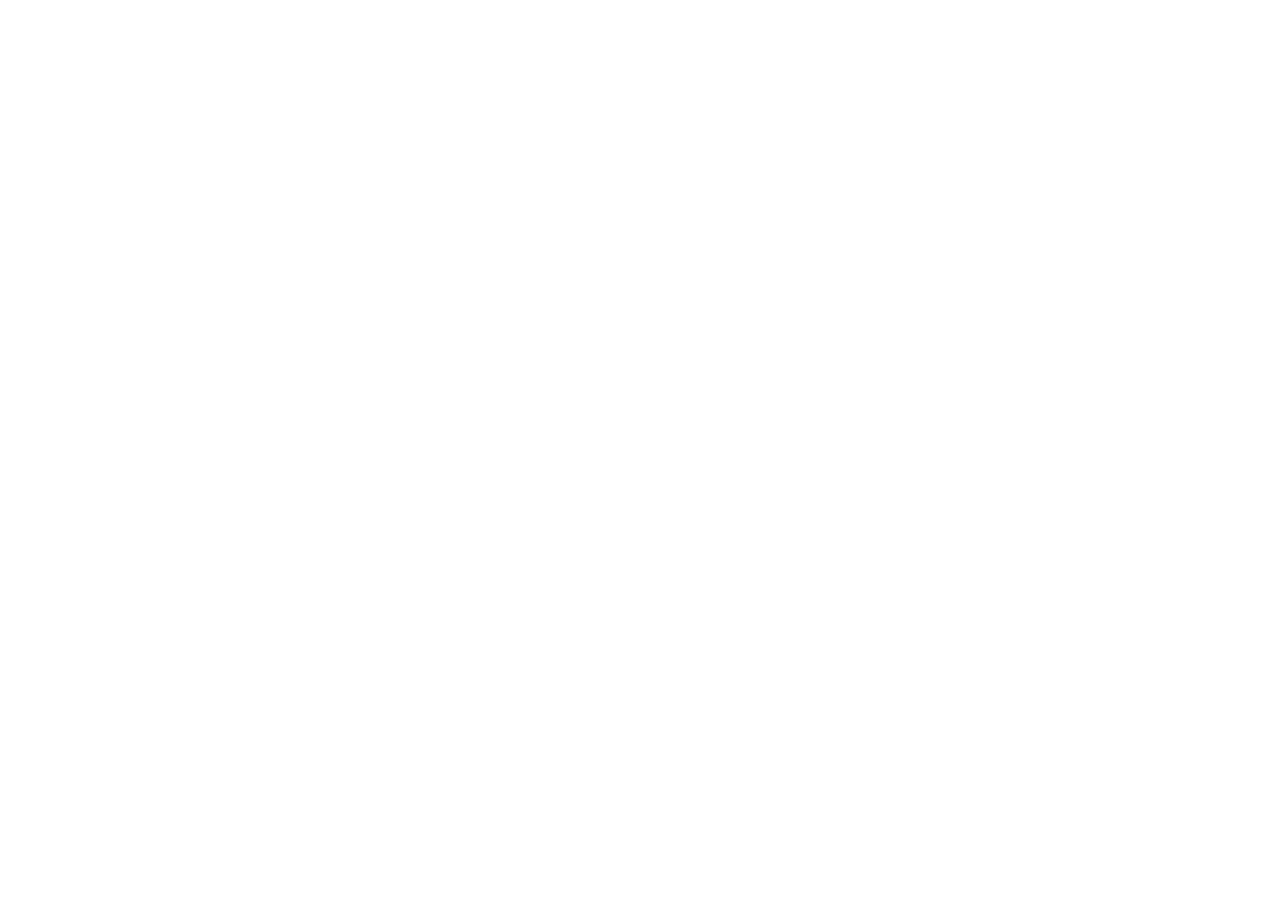
==== index.html @ 53dd02bb "Switched to Angular UI Routing" ====
<!doctype html>
<html lang="en" ng-app="app">
<head>
    <meta charset="utf-8">
    <title>Yandex.SHRI</title>
    <link rel="stylesheet" href="css/bootstrap.min.css">
    <link rel="stylesheet" href="css/app.css">    
</head>
<body>
    
    <div class="ng-cloak" ng-controller="MainCtrl">

        <div class="navbar navbar-inverse navbar-fixed-top">
            <div class="navbar-inner">
                <div class="container">
                    <div class="pull-right label">Current route: <span ng-bind="$routeSegment.name"></span></div>
                    <a class="brand" href="http://angular-route-segment.com">Яндекс ШРИ</a>
                    <ul class="nav">
                        <li><a href="#about">О школе</a></li>
                        <li><a href="#students">Студенты</a></li>
                        <li><a href="#students">Лекции</a></li>
                    </ul>
                </div>
            </div>
        </div>
    
        <div class="container" id="content">
            <div class="row anim" app-view-segment="0"></div>
        </div>

        <div id=loading class=alert ng-show="loader.show">Loading...</div>
    
    </div>


    <script src="assets/js/angular.js"></script>
    <script src="assets/js/angular-route.js"></script>
    <script src="assets/js/angular-animate.js"></script>
    <script src="assets/js/angular-resource.js"></script>
    <script src="assets/js/angular-route-segment.js"></script>
    <script src="js/app.js"></script>
   
</body>
</html>
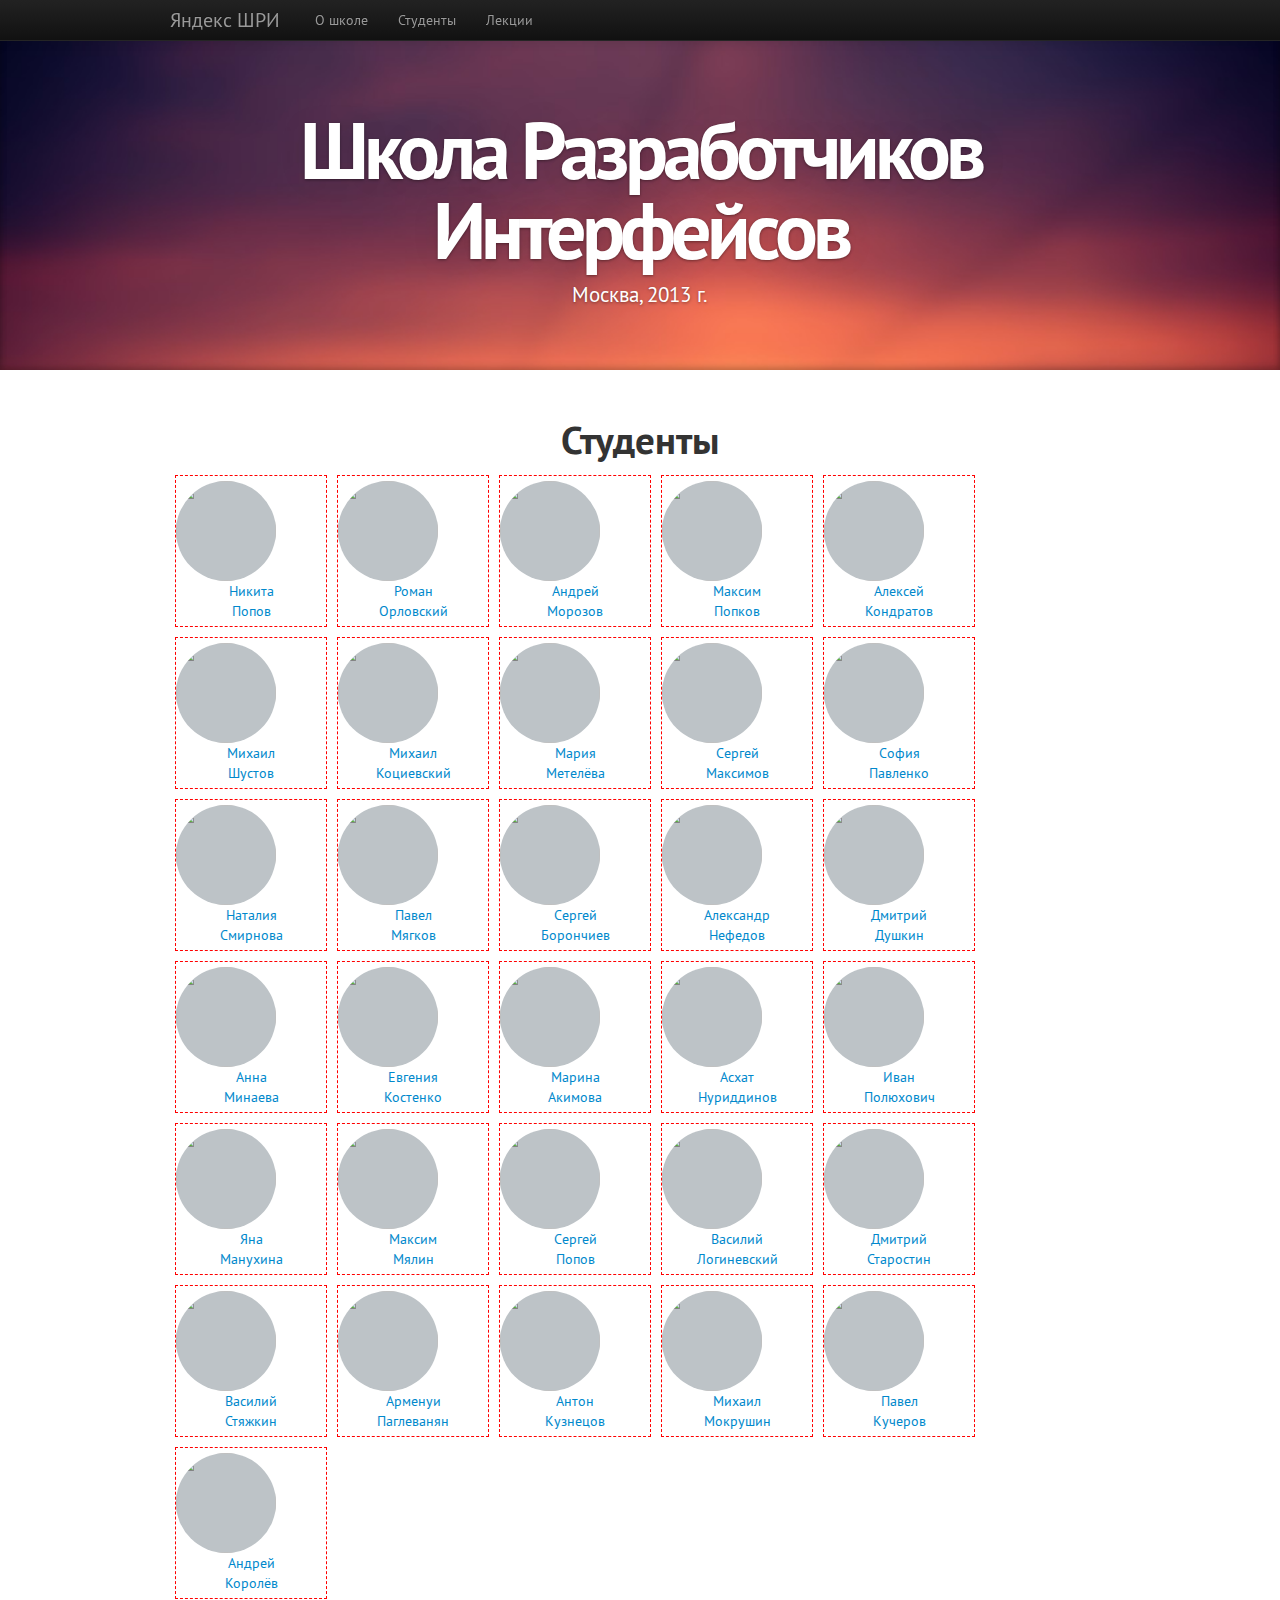
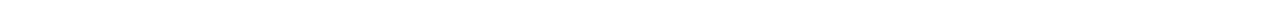
==== commit b3d38a0c: "Popver works! Just put jQuery lib before Angular" ====
--- a/index.html
+++ b/index.html
@@ -4,41 +4,72 @@
     <meta charset="utf-8">
     <title>Yandex.SHRI</title>
     <link rel="stylesheet" href="css/bootstrap.min.css">
-    <link rel="stylesheet" href="css/app.css">    
+    <link rel="stylesheet" href="css/styles.css">
 </head>
 <body>
-    
-    <div class="ng-cloak" ng-controller="MainCtrl">
 
-        <div class="navbar navbar-inverse navbar-fixed-top">
-            <div class="navbar-inner">
-                <div class="container">
-                    <div class="pull-right label">Current route: <span ng-bind="$routeSegment.name"></span></div>
-                    <a class="brand" href="http://angular-route-segment.com">Яндекс ШРИ</a>
-                    <ul class="nav">
-                        <li><a href="#about">О школе</a></li>
-                        <li><a href="#students">Студенты</a></li>
-                        <li><a href="#students">Лекции</a></li>
-                    </ul>
-                </div>
+<div class="ng-cloak" ng-controller="MainCtrl">
+
+    <div class="navbar navbar-inverse navbar-fixed-top">
+        <div class="navbar-inner">
+            <div class="container">
+                <a class="brand" href="http://yandex.ru">Яндекс ШРИ</a>
+                <ul class="nav">
+                    <li><a href="#about">О школе</a></li>
+                    <li><a href="#students">Студенты</a></li>
+                    <li><a href="#students">Лекции</a></li>
+                </ul>
             </div>
         </div>
-    
-        <div class="container" id="content">
-            <div class="row anim" app-view-segment="0"></div>
-        </div>
-
-        <div id=loading class=alert ng-show="loader.show">Loading...</div>
-    
     </div>
 
+    <header class="jumbotron subhead parallax">
+        <div class="container">
+            <h1>Школа Разработчиков Интерфейсов</h1>
 
-    <script src="assets/js/angular.js"></script>
-    <script src="assets/js/angular-route.js"></script>
-    <script src="assets/js/angular-animate.js"></script>
-    <script src="assets/js/angular-resource.js"></script>
-    <script src="assets/js/angular-route-segment.js"></script>
-    <script src="js/app.js"></script>
-   
+            <p class="lead">Москва, 2013 г.</p>
+        </div>
+    </header>
+
+
+    <h1>Студенты</h1>
+
+    <div class="container">
+        <person ng-repeat="person in students"></person>
+    </div>
+    <!--</div>-->
+
+    <!--<persons content="students" app-view-segment="0">-->
+    <!--<div ng-controller="StudentList">-->
+
+    <!--</div>-->
+    <!--</persons>-->
+
+    <!--<div class="container" id="content">-->
+    <!--<div class="row anim" app-view-segment="0"></div>-->
+    <!--</div>-->
+
+    <!--Описание тут-->
+
+    <div id=loading class=alert ng-show="loader.show">Loading...</div>
+
+</div>
+
+<!--jQuery перед Angular! Иначе не будет работать popover-->
+<script src="assets/js/jquery-2.0.3.min.js"></script>
+<script src="assets/js/angular.js"></script>
+<script src="assets/js/bootstrap.min.js"></script>
+
+<script src="assets/js/angular-route.js"></script>
+<script src="assets/js/angular-animate.js"></script>
+<script src="assets/js/angular-resource.js"></script>
+<script src="assets/js/angular-route-segment.js"></script>
+
+<script src="assets/js/angular-strap.js"></script>
+<script src="js/components.js"></script>
+<script src="js/parallax.js"></script>
+
+<script src="js/app.js"></script>
+
 </body>
 </html>
--- a/css/styles.css
+++ b/css/styles.css
@@ -0,0 +1,289 @@
+@font-face {
+    font-family: 'Web Symbols';
+    src: url('../assets/fonts/websymbolsligaregular.eot');
+    src: url('../assets/fonts/websymbolsligaregular.eot?#iefix') format('embedded-opentype'), url('../assets/fonts/websymbolsligaregular.woff') format('woff'), url('../assets/fonts/websymbolsligaregular.ttf') format('truetype'), url('../assets/fonts/websymbolsligaregular.svg#websymbols') format('svg');
+    font-weight: normal;
+    font-style: normal;
+}
+
+@font-face {
+    font-family: 'PT Sans';
+    src: url('../assets/fonts/PTS75F-webfont.eot');
+    src: url('../assets/fonts/PTS75F-webfont.eot?#iefix') format('embedded-opentype'), url('../assets/fonts/PTS75F-webfont.woff') format('woff'), url('../assets/fonts/PTS75F-webfont.ttf') format('truetype'), url('../assets/fonts/PTS75F-webfont.svg#pt_sansbold') format('svg');
+    font-weight: 700;
+    font-style: normal;
+
+}
+
+@font-face {
+    font-family: 'PT Sans';
+    src: url('../assets/fonts/PTS55F-webfont.eot');
+    src: url('../assets/fonts/PTS55F-webfont.eot?#iefix') format('embedded-opentype'), url('../assets/fonts/PTS55F-webfont.woff') format('woff'), url('../assets/fonts/PTS55F-webfont.ttf') format('truetype'), url('../assets/fonts/PTS55F-webfont.svg#pt_sansregular') format('svg');
+    font-weight: 300;
+    font-style: normal;
+
+}
+
+@font-face {
+    font-family: 'PT Sans Narrow';
+    src: url('../assets/fonts/PTN77F-webfont.eot');
+    src: url('../assets/fonts/PTN77F-webfont.eot?#iefix') format('embedded-opentype'), url('../assets/fonts/PTN77F-webfont.woff') format('woff'), url('../assets/fonts/PTN77F-webfont.ttf') format('truetype'), url('../assets/fonts/PTN77F-webfont.svg#pt_sans_narrowbold') format('svg');
+    font-weight: 300;
+    font-style: normal;
+
+}
+
+@font-face {
+    font-family: 'PT Sans Narrow';
+    src: url('../assets/fonts/PTN57F-webfont.eot');
+    src: url('../assets/fonts/PTN57F-webfont.eot?#iefix') format('embedded-opentype'), url('../assets/fonts/PTN57F-webfont.woff') format('woff'), url('../assets/fonts/PTN57F-webfont.ttf') format('truetype'), url('../assets/fonts/PTN57F-webfont.svg#pt_sans_narrowregular') format('svg');
+    font-weight: 700;
+    font-style: normal;
+
+}
+
+body {
+    text-rendering: optimizeLegibility;
+    -webkit-font-smoothing: antialiased;
+    font-family: 'PT Sans';
+}
+
+h1 {
+    text-align: center;
+    margin-top: 50px;
+}
+
+li {
+    display: block;
+}
+
+.row {
+    text-align: center;
+    border: 1px dashed lawngreen;
+}
+
+.col {
+    display: inline-block;
+}
+
+/* Кружочек */
+.student-small .profile-picture {
+    width: 100px;
+    height: 100px;
+    border-radius: 500px;
+    overflow: hidden;
+    background-color: #bdc3c7;
+
+}
+
+ul {
+    list-style: none;
+}
+
+.student-small {
+    border: 1px dashed red;
+    width: 150px;
+    height: 150px;
+    margin: 5px;
+    display: inline-block;
+}
+
+.student-small .profile-picture {
+    margin-left: auto;
+    margin-right: auto;
+    margin-top: 5px;
+}
+
+.student-small .profile-picture:before {
+    display: none;
+    font-family: 'Web Symbols';
+    content: 'user';
+    color: white;
+    font-size: 90px;
+    padding-left: 10px;
+    /*display: block;*/
+    /*position: absolute;*/
+    /*z-index: -999;*/
+    /*float: left;*/
+}
+
+.student-small .name {
+    text-align: center;
+}
+
+/*.jumbotron {*/
+    /*background: url("../img/bg2.jpg") center -50px no-repeat;*/
+    /*background-attachment: fixed;*/
+    /*background-color: #3498db;*/
+    /*background-size: cover;*/
+    /*min-height: 600px;*/
+/*}*/
+
+/*.jumbotron h1 {*/
+    /*padding-top: 50px;*/
+    /*font-size: 2em;*/
+    /*color: white;*/
+    /*font-family: 'PT Sans', sans-serif;*/
+    /*font-weight: 300;*/
+    /*text-shadow: 0px 0px 5px rgba(0, 0, 0, 0.3);*/
+    /*text-align: center;*/
+/*}*/
+
+.jumbotron img {
+    height: 40px;
+}
+
+.navigation {
+    /*position:fixed;*/
+    padding: 20px;
+    float: right;
+}
+
+.navigation ul {
+    list-style: none;
+}
+
+.navigation a {
+    font-size: 1.2em;
+    font-family: 'PT Sans', sans-serif;
+    font-weight: 300;
+    margin-left: 40px;
+    margin-top: 20px;
+    /*border-bottom: 1px dashed #428bca;*/
+    display: inline;
+    color: white;
+}
+
+.navigation a:hover {
+    text-decoration: none;
+}
+
+.navigation li {
+    display: inline-block;
+}
+
+header {
+    /*width: 100%;*/
+    /*height: 60px;*/
+    /*position: fixed;*/
+
+    /*background: url("../img/bg2_frost.jpg") center -50px no-repeat;*/
+    /*background-size: cover;*/
+    /*background-color: black;*/
+    /*background-attachment: fixed;*/
+}
+
+.logo img {
+    height: 24px;
+    margin-top: 5px;
+}
+
+/*header:before
+{
+
+    position: fixed;
+
+    width: 100%;
+    height: 60px;
+
+    -webkit-filter: blur(20px);
+    -moz-filter: blur(20px);
+    -o-filter: blur(20px);
+    -ms-filter: blur(20px);
+    filter: blur(20px);
+    opacity: 0.4;
+
+}*/
+
+header .logo {
+    float: left;
+    height: 35px;
+    width: 80px;
+    /*background: url('../img/yandex.gif') top left no-repeat;*/
+    background-size: 65px;
+    overflow: hidden;
+    padding: 0;
+    margin: 14px 0 0 0;
+}
+
+header h2 {
+    font-family: 'PT Sans Narrow', sans-serif;
+    color: white;
+    font-weight: 300;
+    font-size: 25px;
+    display: inline-block;
+    padding-left: 15px;
+    border-left: 1px solid #cacaca;
+    float: left;
+}
+
+/*СТУДЕНТЫ - МОРКОВНЫЙ ФОН*/
+.students {
+    background-color: #ecf0f1;
+}
+
+.student {
+    width: 200px;
+    height: 200px;
+    overflow: hidden;
+    padding: 30px;
+    border: 1px solid #7f8c8d;
+    min-height: 460px;
+    font-family: 'PT Sans', sans-serif;
+    font-weight: 300;
+    font-size: 1.2em;
+}
+
+.student .name {
+    text-align: left;
+    font-family: 'PT Sans Narrow', sans-serif;
+    color: #e74c3c;
+    font-weight: 300;
+    font-size: 1em;
+}
+
+.student .profile-picture {
+    float: left;
+    width: 400px;
+    height: 400px;
+    border: 1px solid #7f8c8d;
+    margin-right: 30px;
+    overflow: hidden;
+}
+
+.links {
+    margin-top: 20px;
+}
+
+.links a {
+    font-family: 'Web Symbols';
+    font-size: 16px;
+    color: #7f8c8d;
+}
+
+.links a:hover {
+    text-decoration: none;
+    color: #e74c3c;
+}
+
+.jumbotron {
+    overflow: hidden;
+    position: relative;
+    padding: 60px 0 40px;
+    color: #fff;
+    text-align: center;
+    text-shadow: 0 1px 3px rgba(0, 0, 0, 0.4), 0 0 30px rgba(0, 0, 0, 0.075);
+    background: #f7f7f7 url("../img/background.jpg");
+    background-size: cover;
+    background-position: 50% -200px;
+    -webkit-box-shadow: inset 0 3px 7px rgba(0, 0, 0, 0.2), inset 0 -3px 7px rgba(0, 0, 0, 0.2);
+    -moz-box-shadow: inset 0 3px 7px rgba(0, 0, 0, 0.2), inset 0 -3px 7px rgba(0, 0, 0, 0.2);
+    box-shadow: inset 0 3px 7px rgba(0, 0, 0, 0.2), inset 0 -3px 7px rgba(0, 0, 0, 0.2);
+}
+
+.jumbotron h1 {
+    font-size: 80px;
+    font-weight: bold;
+    letter-spacing: -5px;
+    line-height: 1;
+}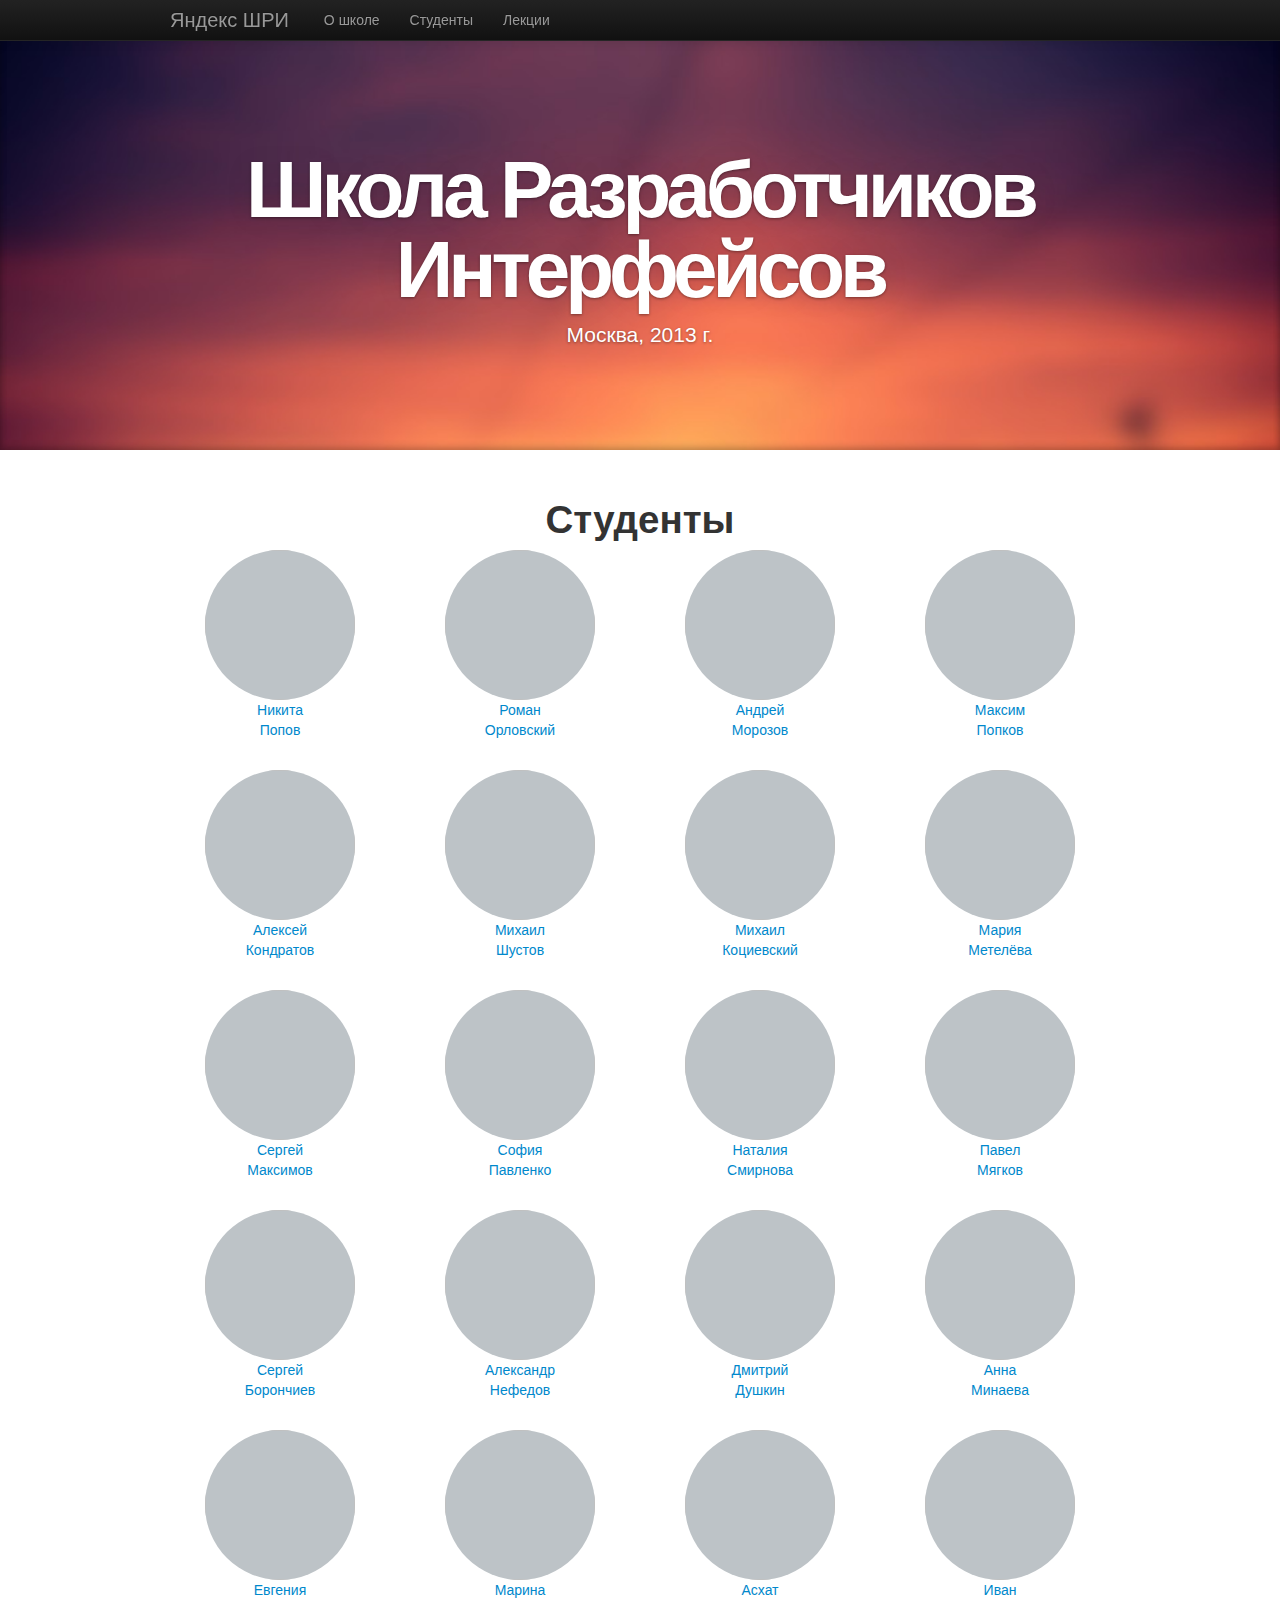
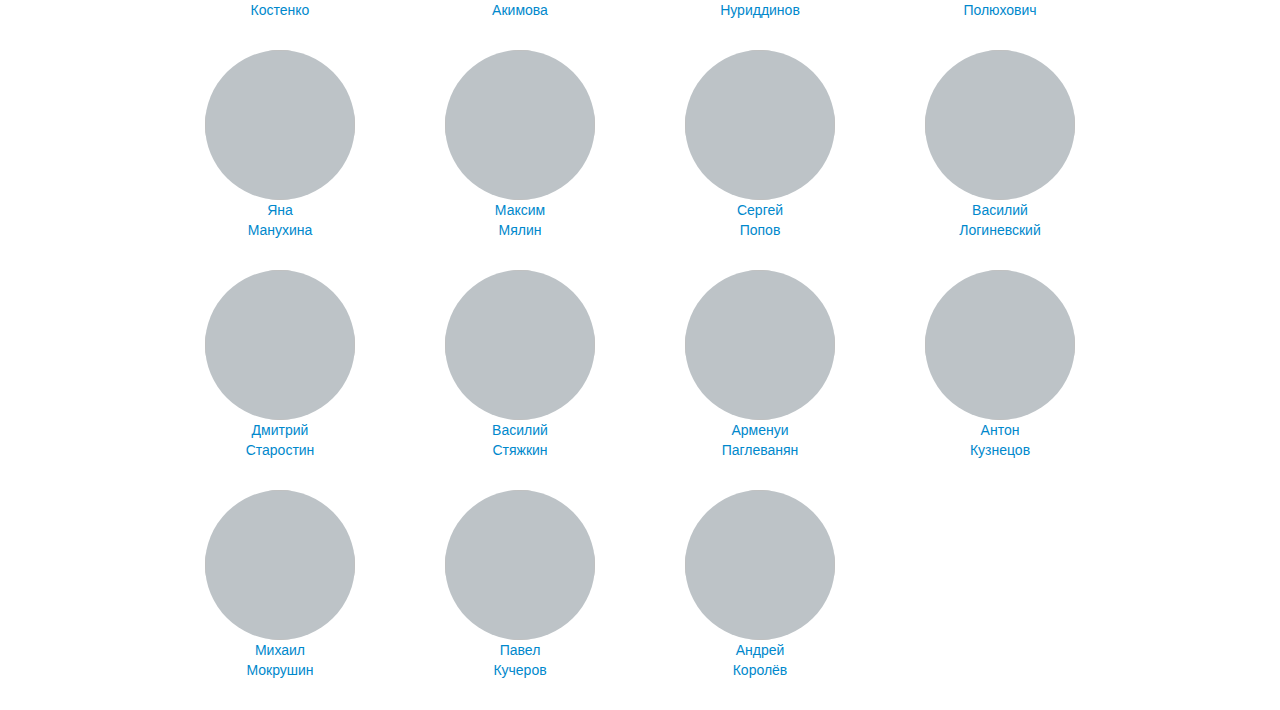
==== commit 7903af09: "Modal window with person details layout" ====
--- a/index.html
+++ b/index.html
@@ -35,8 +35,12 @@
     <h1>Студенты</h1>
 
     <div class="container">
-        <person ng-repeat="person in students"></person>
+        <div class="row">
+            <person ng-repeat="person in students"></person>
+        </div>
     </div>
+
+
     <!--</div>-->
 
     <!--<persons content="students" app-view-segment="0">-->
@@ -66,10 +70,10 @@
 <script src="assets/js/angular-route-segment.js"></script>
 
 <script src="assets/js/angular-strap.js"></script>
-<script src="js/components.js"></script>
 <script src="js/parallax.js"></script>
 
 <script src="js/app.js"></script>
+<script src="js/components.js"></script>
 
 </body>
 </html>
--- a/css/styles.css
+++ b/css/styles.css
@@ -7,6 +7,14 @@
 }
 
 @font-face {
+    font-family: 'MuseoSansCyrl-500';
+    src: url('../assets/fonts/28B539_0_0.eot');
+    src: url('../assets/fonts/28B539_0_0.eot?#iefix') format('embedded-opentype'), url('../assets/fonts/28B539_0_0.woff') format('woff'), url('../assets/fonts/28B539_0_0.ttf') format('truetype');
+    font-weight: normal;
+    font-style: normal;
+}
+
+@font-face {
     font-family: 'PT Sans';
     src: url('../assets/fonts/PTS75F-webfont.eot');
     src: url('../assets/fonts/PTS75F-webfont.eot?#iefix') format('embedded-opentype'), url('../assets/fonts/PTS75F-webfont.woff') format('woff'), url('../assets/fonts/PTS75F-webfont.ttf') format('truetype'), url('../assets/fonts/PTS75F-webfont.svg#pt_sansbold') format('svg');
@@ -45,7 +53,7 @@
 body {
     text-rendering: optimizeLegibility;
     -webkit-font-smoothing: antialiased;
-    font-family: 'PT Sans';
+    /*font-family: 'PT Sans';*/
 }
 
 h1 {
@@ -57,41 +65,14 @@
     display: block;
 }
 
-.row {
-    text-align: center;
-    border: 1px dashed lawngreen;
-}
-
-.col {
-    display: inline-block;
-}
-
 /* Кружочек */
 .student-small .profile-picture {
-    width: 100px;
-    height: 100px;
+    width: 150px;
+    height: 150px;
+    /*max-width: 200px;*/
     border-radius: 500px;
     overflow: hidden;
     background-color: #bdc3c7;
-
-}
-
-ul {
-    list-style: none;
-}
-
-.student-small {
-    border: 1px dashed red;
-    width: 150px;
-    height: 150px;
-    margin: 5px;
-    display: inline-block;
-}
-
-.student-small .profile-picture {
-    margin-left: auto;
-    margin-right: auto;
-    margin-top: 5px;
 }
 
 .student-small .profile-picture:before {
@@ -101,40 +82,21 @@
     color: white;
     font-size: 90px;
     padding-left: 10px;
-    /*display: block;*/
-    /*position: absolute;*/
-    /*z-index: -999;*/
-    /*float: left;*/
 }
 
 .student-small .name {
     text-align: center;
 }
 
-/*.jumbotron {*/
-    /*background: url("../img/bg2.jpg") center -50px no-repeat;*/
-    /*background-attachment: fixed;*/
-    /*background-color: #3498db;*/
-    /*background-size: cover;*/
-    /*min-height: 600px;*/
-/*}*/
-
-/*.jumbotron h1 {*/
-    /*padding-top: 50px;*/
-    /*font-size: 2em;*/
-    /*color: white;*/
-    /*font-family: 'PT Sans', sans-serif;*/
-    /*font-weight: 300;*/
-    /*text-shadow: 0px 0px 5px rgba(0, 0, 0, 0.3);*/
-    /*text-align: center;*/
-/*}*/
+.student-small {
+    margin-bottom: 30px;
+}
 
 .jumbotron img {
     height: 40px;
 }
 
 .navigation {
-    /*position:fixed;*/
     padding: 20px;
     float: right;
 }
@@ -169,8 +131,13 @@
 
     /*background: url("../img/bg2_frost.jpg") center -50px no-repeat;*/
     /*background-size: cover;*/
-    /*background-color: black;*/
+    /*background-color: rgba(0,0,0,.2);*/
     /*background-attachment: fixed;*/
+}
+
+.navbar-inverse .navbar-inner {
+    background-color: rgba(0, 0, 0, .2);
+
 }
 
 .logo img {
@@ -223,23 +190,19 @@
 }
 
 .student {
-    width: 200px;
-    height: 200px;
-    overflow: hidden;
-    padding: 30px;
-    border: 1px solid #7f8c8d;
+    /*width: 200px;*/
+    /*height: 200px;*/
+    /*overflow: hidden;*/
+    /*padding: 30px;*/
+    /*border: 1px solid #7f8c8d;*/
     min-height: 460px;
-    font-family: 'PT Sans', sans-serif;
+    /*font-family: 'PT Sans', sans-serif;*/
     font-weight: 300;
     font-size: 1.2em;
 }
 
-.student .name {
-    text-align: left;
-    font-family: 'PT Sans Narrow', sans-serif;
-    color: #e74c3c;
-    font-weight: 300;
-    font-size: 1em;
+.popover {
+    max-width: 960px !important;
 }
 
 .student .profile-picture {
@@ -251,25 +214,33 @@
     overflow: hidden;
 }
 
-.links {
-    margin-top: 20px;
-}
-
-.links a {
+
+.icon {
     font-family: 'Web Symbols';
-    font-size: 16px;
-    color: #7f8c8d;
-}
-
-.links a:hover {
+    font-size: 12px;
+    color: #333;
+}
+
+.link a:hover {
     text-decoration: none;
     color: #e74c3c;
 }
+
+.link a{
+    font-size: 12px;
+    float:left;
+}
+
+.link .icon
+{
+    float: left;
+}
+
 
 .jumbotron {
     overflow: hidden;
     position: relative;
-    padding: 60px 0 40px;
+    padding: 100px 0 80px;
     color: #fff;
     text-align: center;
     text-shadow: 0 1px 3px rgba(0, 0, 0, 0.4), 0 0 30px rgba(0, 0, 0, 0.075);
@@ -286,4 +257,67 @@
     font-weight: bold;
     letter-spacing: -5px;
     line-height: 1;
+}
+
+.student-small a {
+    /*display:block;*/
+    /*margin-left: auto;*/
+    /*margin-right: auto;*/
+}
+
+.modal {
+    width: 960px;
+    margin-left: 0;
+    margin-right: 0;
+    padding: 20px;
+    margin-left: -480px;
+    top: 50%;
+    left: 50%;
+}
+
+.modal.fade {
+    top: 10%;
+}
+
+.profile-picture-big {
+    width: 220px;
+    height: 220px;
+    background-position: 50% 0;
+    position: relative;
+    top: -50px;
+    z-index: 1100;
+    /*margin: 20px;*/
+}
+
+.student{
+    font-family: 'MuseoSansCyrl-500','Helvetica Neue', 'Helvetica', sans-serif;
+}
+.student .about {
+    font-size: 13px;
+    font-weight: 200;
+    /*line-height: 30px;*/
+    /*color: inherit;*/
+    /*margin-left: 0;*/
+    max-height: 400px;
+    overflow: scroll;
+
+}
+
+.student .name {
+    margin-bottom: 0;
+    font-size: 80px;
+    line-height: 1;
+    letter-spacing: -1px;
+    color: #333;
+    text-transform: uppercase;
+}
+
+.student .city
+{
+    font-size: 1.5em;
+}
+
+.icon:hover
+{
+    text-decoration: none;
 }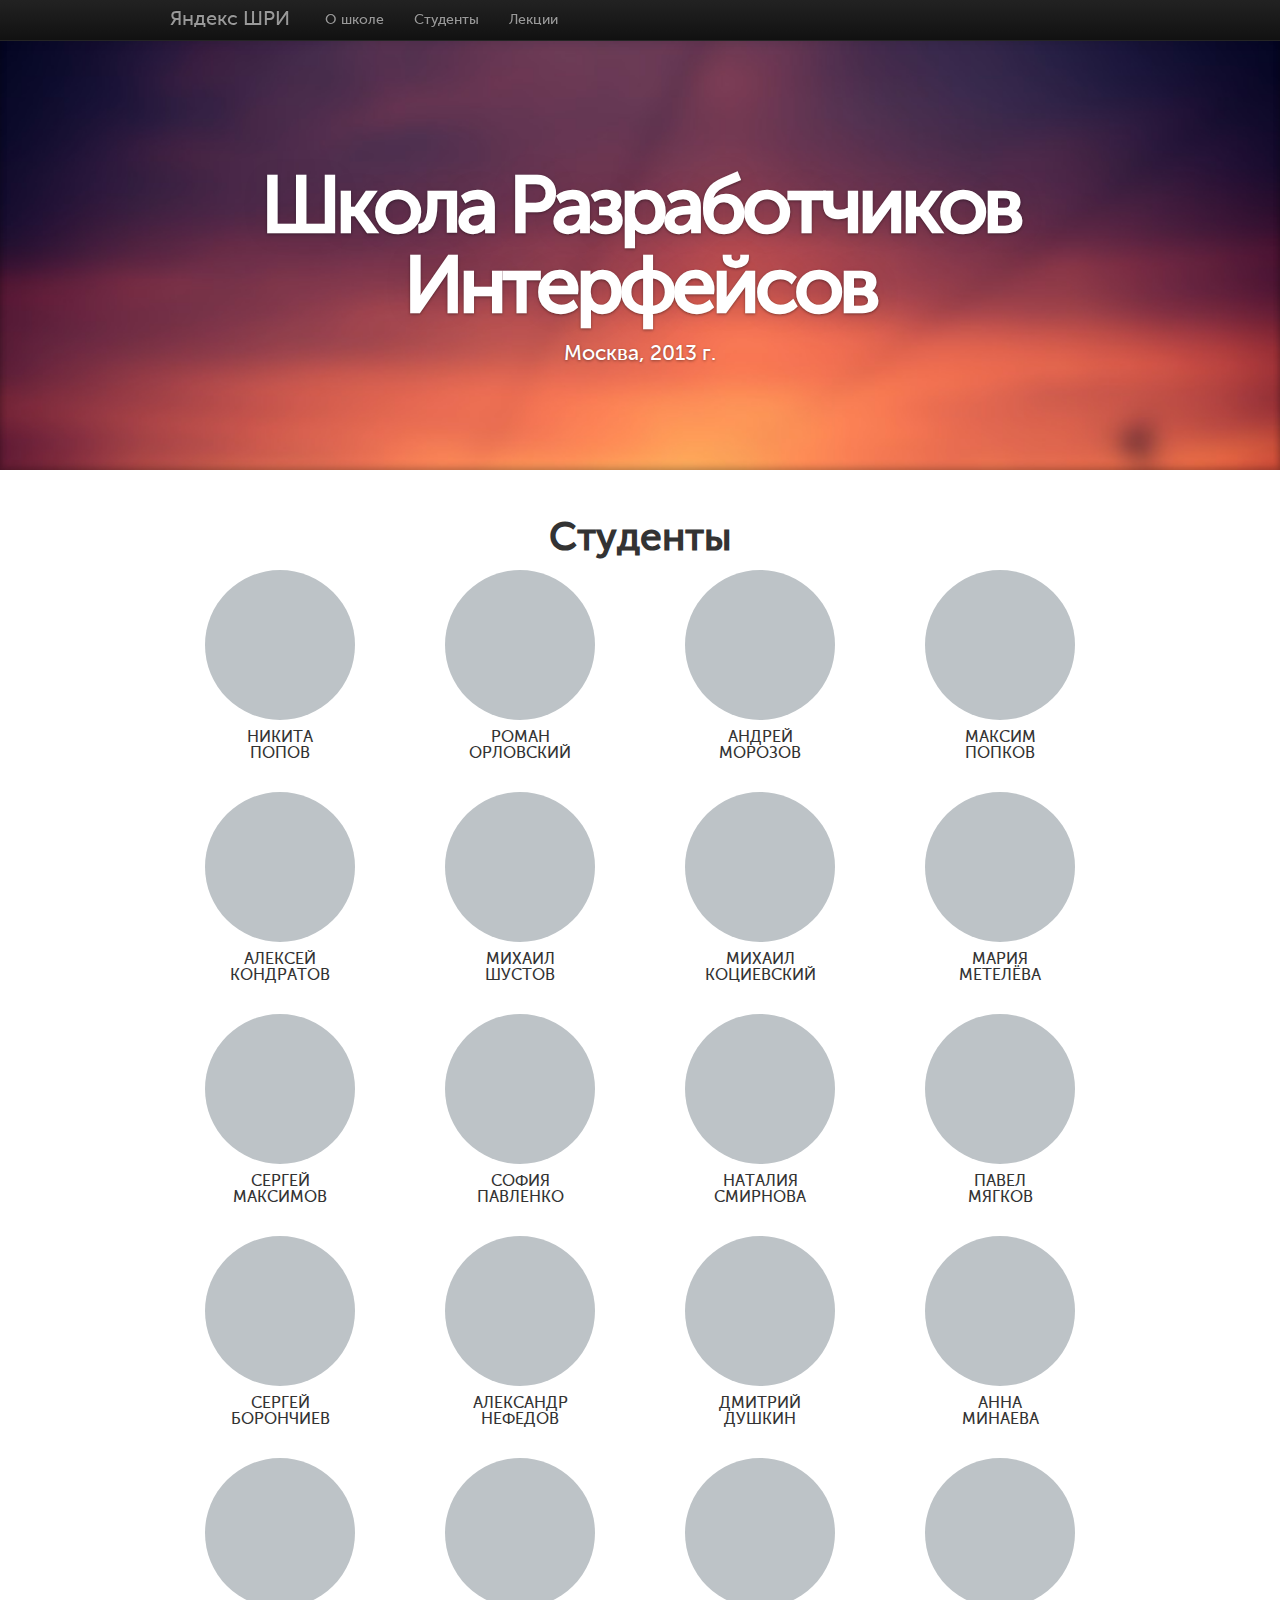
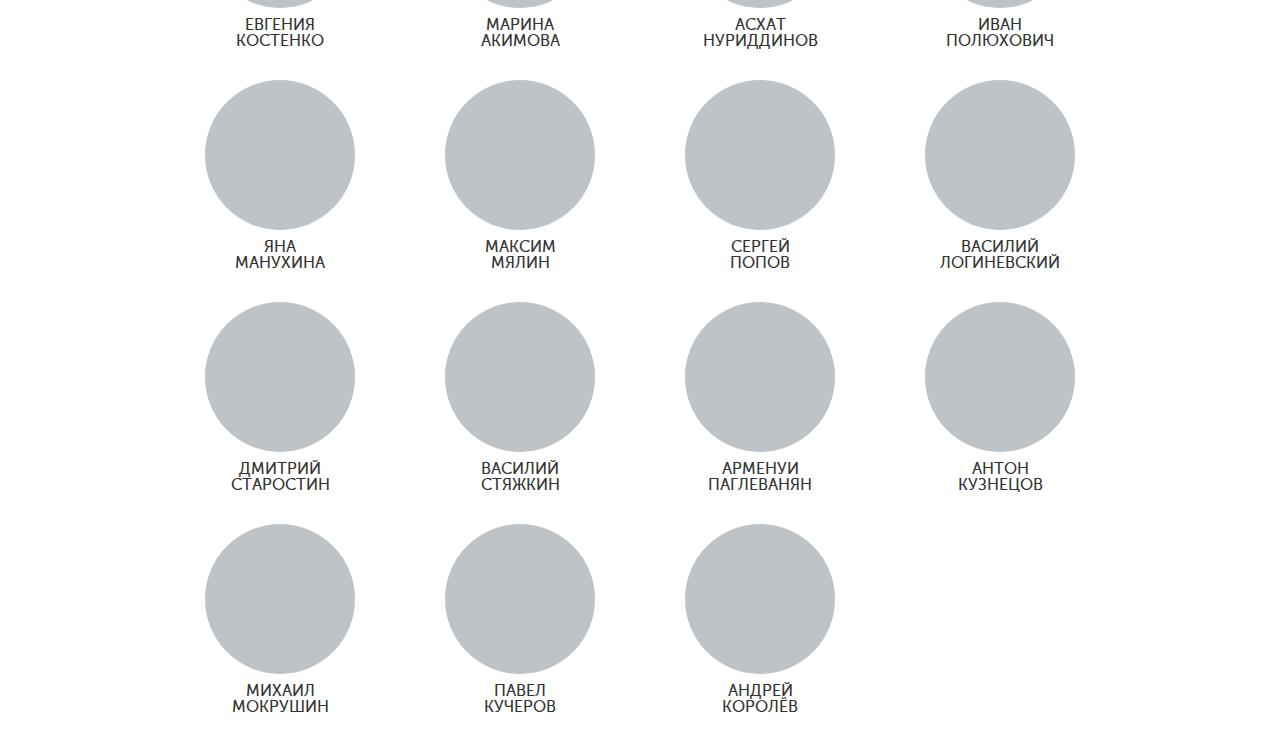
==== commit 94283910: "Modal window layout cleanup" ====
--- a/index.html
+++ b/index.html
@@ -7,8 +7,9 @@
     <link rel="stylesheet" href="css/styles.css">
 </head>
 <body>
-
-<div class="ng-cloak" ng-controller="MainCtrl">
+h1
+<!--ng-controller="MainCtrl"-->
+<div class="ng-cloak">
 
     <div class="navbar navbar-inverse navbar-fixed-top">
         <div class="navbar-inner">
@@ -33,12 +34,7 @@
 
 
     <h1>Студенты</h1>
-
-    <div class="container">
-        <div class="row">
-            <person ng-repeat="person in students"></person>
-        </div>
-    </div>
+    <div app-view-segment="0"></div>
 
 
     <!--</div>-->
--- a/css/styles.css
+++ b/css/styles.css
@@ -53,7 +53,7 @@
 body {
     text-rendering: optimizeLegibility;
     -webkit-font-smoothing: antialiased;
-    /*font-family: 'PT Sans';*/
+    font-family: 'MuseoSansCyrl-500','Helvetica Neue', 'Helvetica', sans-serif;
 }
 
 h1 {
@@ -65,27 +65,21 @@
     display: block;
 }
 
-/* Кружочек */
-.student-small .profile-picture {
-    width: 150px;
-    height: 150px;
-    /*max-width: 200px;*/
-    border-radius: 500px;
-    overflow: hidden;
-    background-color: #bdc3c7;
-}
-
-.student-small .profile-picture:before {
-    display: none;
-    font-family: 'Web Symbols';
-    content: 'user';
-    color: white;
-    font-size: 90px;
-    padding-left: 10px;
-}
-
 .student-small .name {
     text-align: center;
+    text-transform: uppercase;
+    font-size: 16px;
+    line-height: 16px;
+}
+
+.student-small a{
+    color: #333;
+}
+
+.student-small a:hover
+{
+    color: crimson;
+    text-decoration: none;
 }
 
 .student-small {
@@ -205,20 +199,51 @@
     max-width: 960px !important;
 }
 
-.student .profile-picture {
-    float: left;
-    width: 400px;
-    height: 400px;
-    border: 1px solid #7f8c8d;
-    margin-right: 30px;
+.profile-picture
+{
+    background-position: 50% 50%;
+    background-size: cover;
+}
+
+.profile-picture.big {
+    width: 220px;
+    height: 220px;
+    position: relative;
+    top: -50px;
+}
+
+
+/* Кружочек */
+.profile-picture.small {
+    width: 150px;
+    height: 150px;
+    border-radius: 500px;
+    background-color: #bdc3c7;
+    margin-left: auto;
+    margin-right: auto;
+    margin-bottom: 10px;
+}
+
+/*Человечек*/
+.profile-picture.small:before {
+    display: none;
+    font-family: 'Web Symbols';
+    content: 'user';
+    color: white;
+    font-size: 90px;
+    padding-left: 10px;
+}
+
+.link
+{
+    white-space: nowrap;
     overflow: hidden;
 }
-
-
 .icon {
     font-family: 'Web Symbols';
     font-size: 12px;
     color: #333;
+    clear: both;
 }
 
 .link a:hover {
@@ -228,7 +253,7 @@
 
 .link a{
     font-size: 12px;
-    float:left;
+    margin-left: 5px;
 }
 
 .link .icon
@@ -279,15 +304,7 @@
     top: 10%;
 }
 
-.profile-picture-big {
-    width: 220px;
-    height: 220px;
-    background-position: 50% 0;
-    position: relative;
-    top: -50px;
-    z-index: 1100;
-    /*margin: 20px;*/
-}
+
 
 .student{
     font-family: 'MuseoSansCyrl-500','Helvetica Neue', 'Helvetica', sans-serif;
